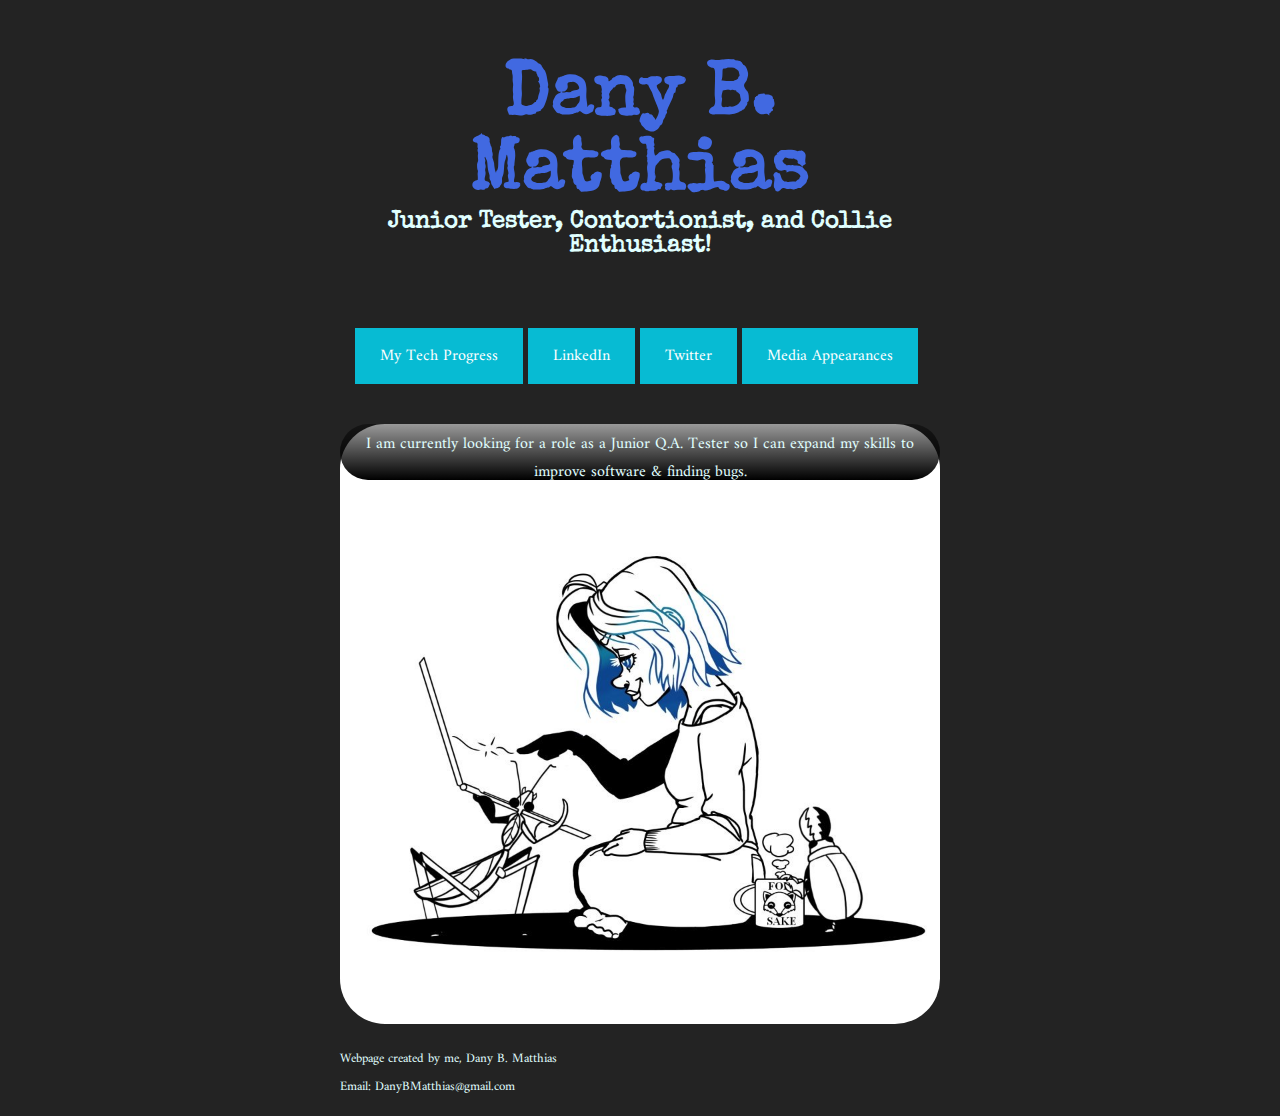
==== index.html @ 84f1b156 "changed link" ====
<!DOCTYPE html>
<head>
<script src="/assets/jquery.js"></script>
<link href='https://fonts.googleapis.com/css?family=Special+Elite' rel='stylesheet' type='text/css'>
<link href='https://fonts.googleapis.com/css?family=Amiri' rel='stylesheet' type='text/css' >
<style>
body {
  font-family: 'Amiri', sans-serif;
  margin: 0 auto;
  max-width: 600px;
  background: #232323;
}
div {
  font-family: 'Amiri', sans-serif;
  height: 600px;
  background-size: cover;
  position: relative;
  margin: 40px 0 20px 0;
  border-radius: 45px;
}
h1 {
  font-family: 'Special Elite', cursive;
  text-align: center;
  font-size: 75px;
  color: #4169E1;
  margin: 60px 0 0 0;
}
h2 {
  font-family: 'Special Elite', cursive;
  text-align: center;
  color: #E0FFFF;
  margin: 0px 0 70px 0;
}
p.footnote{
  color:  #E0FFFF;
  background: black;
  background: linear-gradient(bottom, rgba(0,0,0,1), rgba(0,0,0,.4));
  background: -webkit-linear-gradient(bottom, rgba(0,0,0,1), rgba(0,0,0,.4));
  background: -moz-linear-gradient(bottom, rgba(0,0,0,1), rgba(0,0,0,.4));
  padding: 20px;
  padding-top: 6px;
  line-height: 28px;
  text-align: center;
  position: relative;
  left:0;
  bottom: 0;
  margin: 0;
  height: 30px;
  transition: height .5s;
  -webkit-transition: height .5s;
  -moz-transition: height .5s;
  border-radius: 45px;
}

p {
  font-family: 'Amiri', cursive;
  background: none;
  color: #E0FFFF;
  text-align: left;
  position:relative;
  left: 0;
 
}

small {
  opacity: 0;
}

.show-description p {
  height: 150px;
}

.show-description small {
  opacity: 1;
}

.first{
  background-image: url("images/medanybug.jpg");
}

a:link, a:visited {
  background-color:rgb(7, 187, 211);
  color: white;
  padding: 14px 25px;
  text-align: center;
  text-decoration: none;
  display: inline-block;
  position:relative;
  left: 15px
}
a:hover {
  background-color: rgb(2, 194, 152);
}
@media only screen and (max-width: 500px) {
  body {
  font-family: 'Amiri', sans-serif;
  margin: 0 auto;
  max-width: 500px;
  background: #232323;
}
  h1 {
    font-size: 50px;
    margin-top: 20px;
    line-height: 40px;
  }
  h2 {
    font-size: 20px;
    margin: 20px 0 30px 0;
  }
  div {
    margin: 20px 12px 0 12px;
  }
  p {
    font-size: 20px;
    line-height: 24px;
  }
  small {
    font-size: 16px;
  }
}

</style>

</head>

<body>
<h1>Dany B. Matthias</h1>
<h2>Junior Tester, Contortionist, and Collie Enthusiast! </h2>

<a href="danybradner.github.io/myprogresspage.html"target="_blank">My Tech Progress</a>
<a href="https://www.linkedin.com/in/dbmatthias/" target="_blank">LinkedIn </a>
<a href="https://twitter.com/danymatthias" target="_blank">Twitter </a>
<a href="danybradner.github.io/extraextra.html"target="_blank">Media Appearances</a>


<div class="first">
  <p class = "footnote">I am currently looking for a role as a Junior Q.A. Tester so I can expand my skills to improve software & finding bugs.  <strong></strong> <span class="price"> </span><br/>
  <small> </small></p>
</div>

  <p><font size = "2">Webpage created by me, Dany B. Matthias <br/>
    Email: DanyBMatthias@gmail.com
    </font></p>
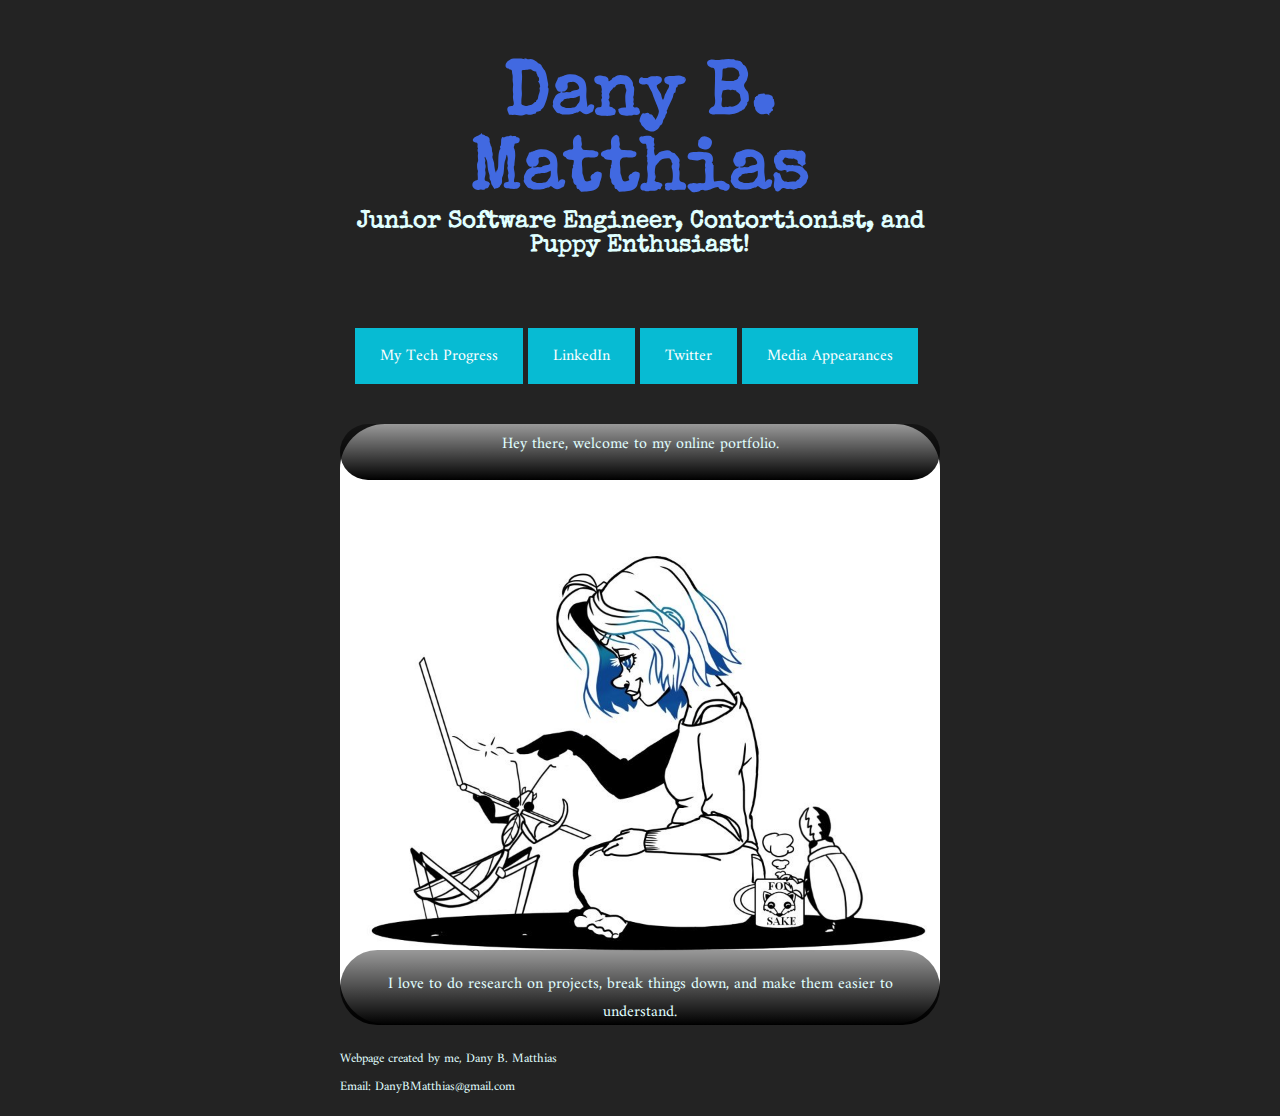
==== commit ec400c67: "change the title" ====
--- a/index.html
+++ b/index.html
@@ -31,7 +31,7 @@
   color: #E0FFFF;
   margin: 0px 0 70px 0;
 }
-p.footnote{
+p.header{
   color:  #E0FFFF;
   background: black;
   background: linear-gradient(bottom, rgba(0,0,0,1), rgba(0,0,0,.4));
@@ -46,6 +46,28 @@
   bottom: 0;
   margin: 0;
   height: 30px;
+  transition: height .5s;
+  -webkit-transition: height .5s;
+  -moz-transition: height .5s;
+  border-radius: 45px;
+}
+
+p.footnote {
+  color:  #E0FFFF;
+  background: black;
+  background: linear-gradient(bottom, rgba(0,0,0,1), rgba(0,0,0,.4));
+  background: -webkit-linear-gradient(bottom, rgba(0,0,0,1), rgba(0,0,0,.4));
+  background: -moz-linear-gradient(bottom, rgba(0,0,0,1), rgba(0,0,0,.4));
+  padding: 20px;
+  padding-bottom: 25px;
+  line-height: 28px;
+  text-align: center;
+  position: relative;
+  left:0;
+  bottom: 0;
+  margin: 0;
+  height: 30px;
+  top: 470px;
   transition: height .5s;
   -webkit-transition: height .5s;
   -moz-transition: height .5s;
@@ -125,7 +147,7 @@
 
 <body>
 <h1>Dany B. Matthias</h1>
-<h2>Junior Tester, Contortionist, and Collie Enthusiast! </h2>
+<h2>Junior Software Engineer, Contortionist, and Puppy Enthusiast! </h2>
 
 <a href="danybradner.github.io/myprogresspage.html"target="_blank">My Tech Progress</a>
 <a href="https://www.linkedin.com/in/dbmatthias/" target="_blank">LinkedIn </a>
@@ -134,8 +156,9 @@
 
 
 <div class="first">
-  <p class = "footnote">I am currently looking for a role as a Junior Q.A. Tester so I can expand my skills to improve software & finding bugs.  <strong></strong> <span class="price"> </span><br/>
-  <small> </small></p>
+  <p class = "header">Hey there, welcome to my online portfolio. <strong></strong> <span class="price"> </span><br/>
+   <p class = "footnote"> I love to do research on projects, break things down, and make them easier to understand.</p>
+    <small> </small></p>
 </div>
 
   <p><font size = "2">Webpage created by me, Dany B. Matthias <br/>
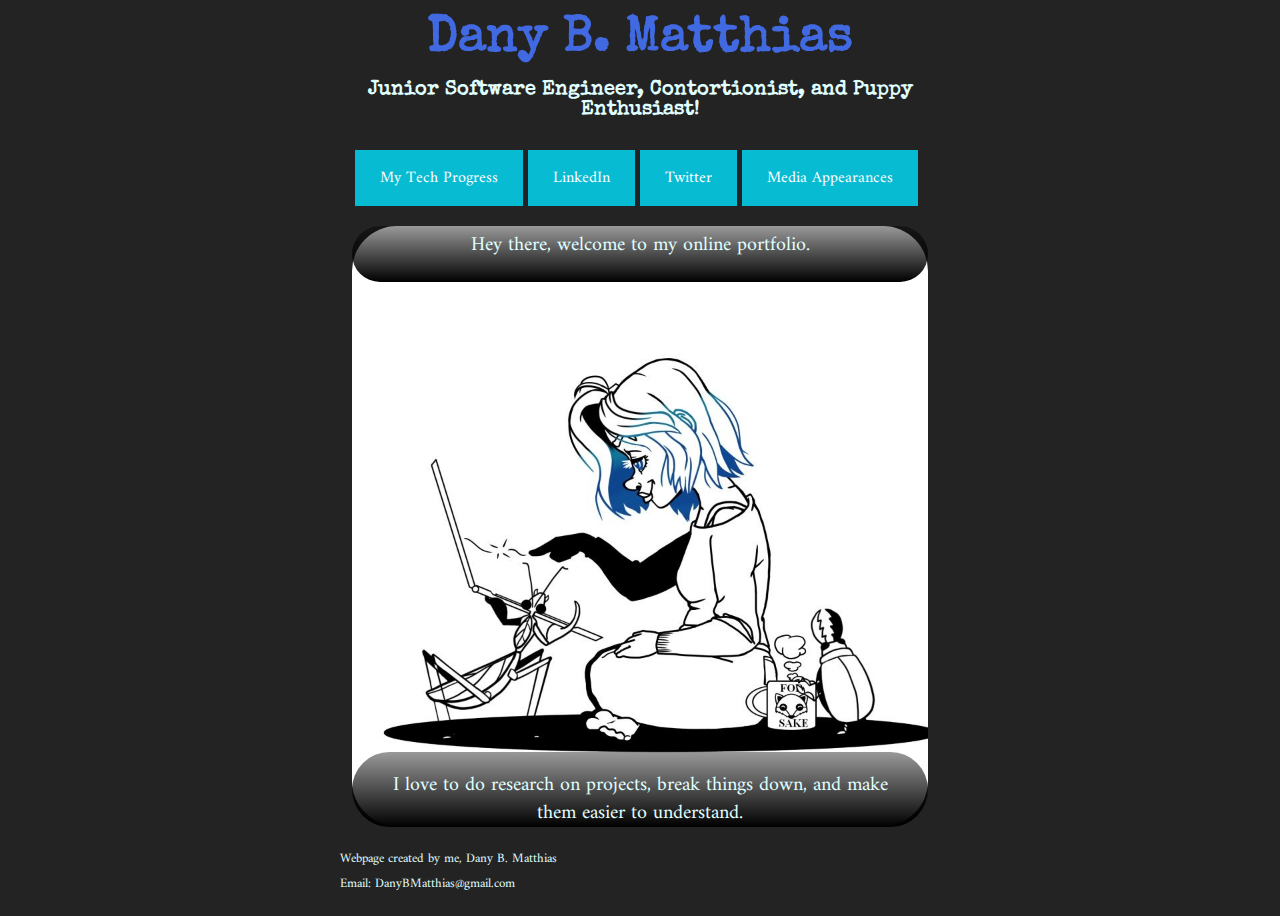
==== commit d73b4b78: "responsive site" ====
--- a/index.html
+++ b/index.html
@@ -113,12 +113,25 @@
 a:hover {
   background-color: rgb(2, 194, 152);
 }
-@media only screen and (max-width: 500px) {
-  body {
+
+
+@media (min-device-width:600px) {
+    img[data-src-600px] {
+        content: attr(data-src-600px, url);
+    }
+    body {
   font-family: 'Amiri', sans-serif;
-  margin: 0 auto;
-  max-width: 500px;
   background: #232323;
+  }
+}
+@media (min-device-width:800px) {
+    img[data-src-800px] {
+        content: attr(data-src-800px, url);
+    }
+    body {
+  font-family: 'Amiri', sans-serif;
+  background: #232323;
+  }
 }
   h1 {
     font-size: 50px;
@@ -146,6 +159,10 @@
 </head>
 
 <body>
+    <meta name="viewport" content="width=device-width,initial-scale=1,maximum-scale=1,user-scalable=no">
+    <meta http-equiv="X-UA-Compatible" content="IE=edge,chrome=1">
+    <meta name="HandheldFriendly" content="true">
+
 <h1>Dany B. Matthias</h1>
 <h2>Junior Software Engineer, Contortionist, and Puppy Enthusiast! </h2>
 
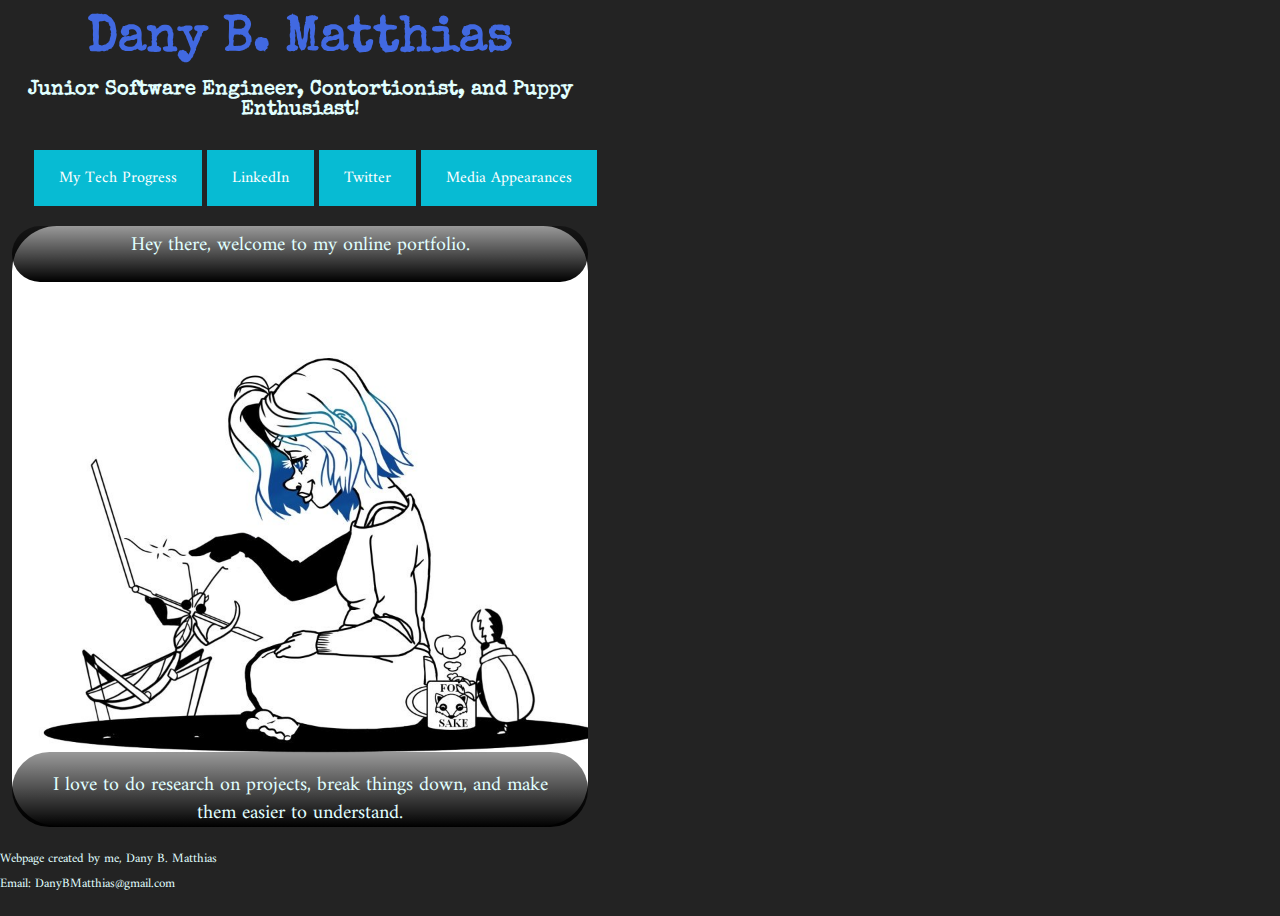
==== commit 2744a535: "test" ====
--- a/index.html
+++ b/index.html
@@ -122,6 +122,9 @@
     body {
   font-family: 'Amiri', sans-serif;
   background: #232323;
+  text-align: center;
+  text-decoration: none;
+  display: inline-block;
   }
 }
 @media (min-device-width:800px) {
@@ -131,6 +134,9 @@
     body {
   font-family: 'Amiri', sans-serif;
   background: #232323;
+  text-align: center;
+  text-decoration: none;
+  display: inline-block;
   }
 }
   h1 {
